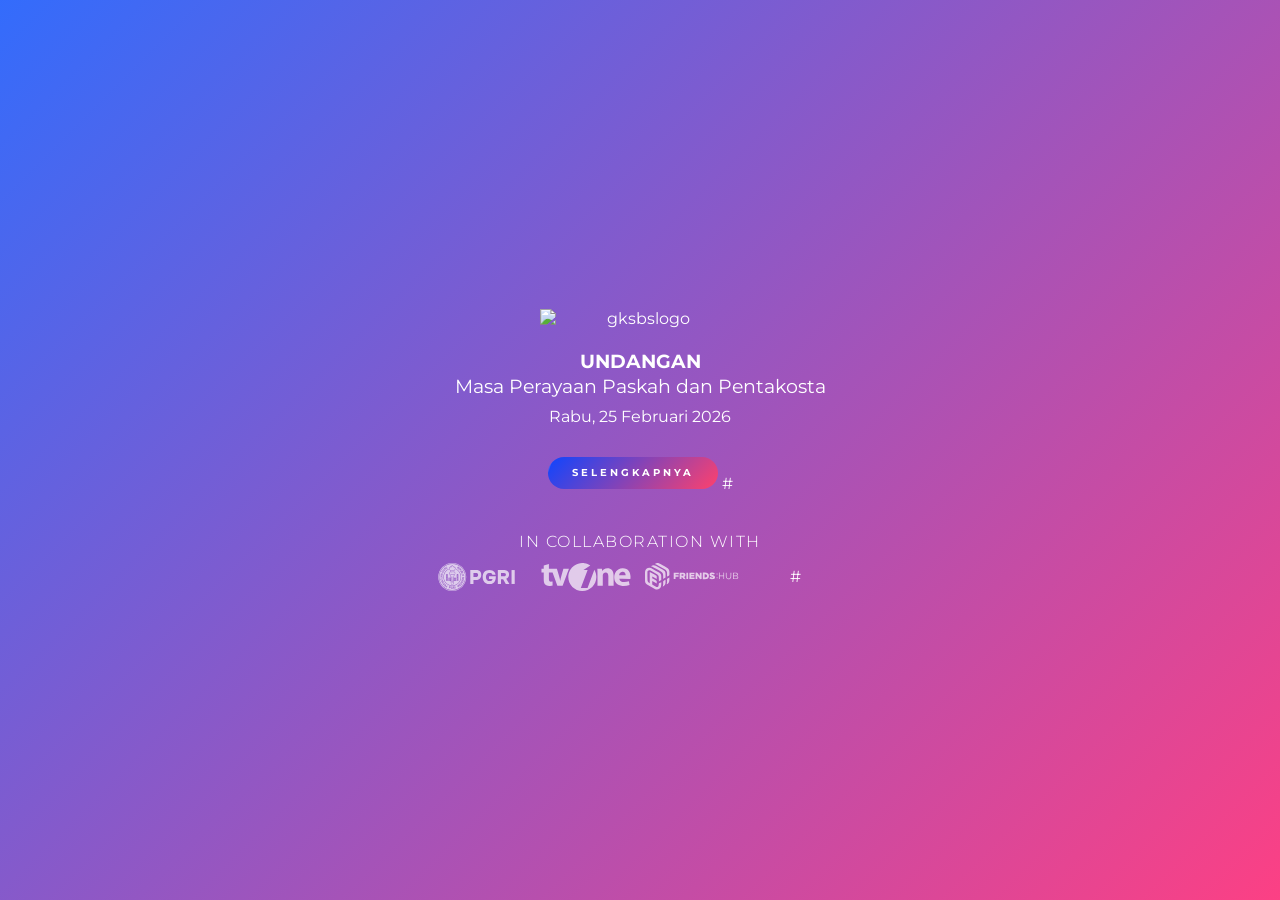
==== index.html @ 0c77391f "Update index.html" ====
<!DOCTYPE html>
<html lang="id">
<head>
  <meta charset="UTF-8" />
  <meta name="viewport" content="width=device-width, initial-scale=1.0"/>
  <title>Undangan Sarasehan GKSBS Tanjungkarang</title>

  <!-- Font -->
  <link href="https://fonts.googleapis.com/css2?family=Montserrat:wght@400;600;700&display=swap" rel="stylesheet">

  <!-- CSS -->
  <link rel="stylesheet" href="style.css">
</head>
<body>

  <!-- HERO SECTION -->
<header class="hero">
  <video autoplay muted loop playsinline class="bg-video">
    <source src="assets/vloopbw.mp4" type="video/mp4" />
    Browser tidak mendukung video.
  </video>

  <div class="content">
    <div class="logo-wrapper">
      <img src="assets/gksbs_diapositif.svg" alt="gksbslogo" class="logo" />
    </div>
    <p><strong>UNDANGAN</strong></p>
    <p>Masa Perayaan Paskah dan Pentakosta</p>
   
    <p><sub>Rabu, 25 Februari 2026</sub></p>
     <br>
    <a href="main.html" class="btn">Selengkapnya</a>

  <!-- LOGO PARTNERS -->
#<div class="partners-inline">
  <p class="partner-label"><sub>IN COLLABORATION WITH</sub></p>
  <div class="partner-logos">
    <img src="assets/logopgri.svg" alt="Partner 1" />
    <img src="assets/tvone.svg" alt="Partner 2" />
    <img src="assets/logoeo.svg" alt="Partner 3" />
  #</div>
</div>
</header>
  </body>
  </html>
---- style.css ----
/* RESET DASAR */
* {
  margin: 0;
  padding: 0;
  box-sizing: border-box;
}

html {
  scroll-behavior: smooth;
}

body {
  font-family: 'Montserrat', sans-serif;
  line-height: 1.2;
  background-color: transparent;
  color: #333;
}

.spacer {
  height: 20px;
}



/* ===================================== */
/* HERO SECTION (untuk index.html) */
.hero {
  position: relative;
  height: 100vh;
  overflow: hidden;
  display: flex;
  align-items: center;
  justify-content: center;
  text-align: center;
  color: white;
}

.hero video {
  position: absolute;
  top: 0; left: 0;
  width: 100%;
  height: 100%;
  object-fit: cover;
  z-index: -2;
}
.hero::before {
  content: "";
  position: absolute;
  top: 0; left: 0;
  width: 100%; height: 100%;
  background: linear-gradient(-45deg, rgba(251,0,91,0.75), rgba(0,71,251,0.80)); 
  z-index: -1;
}
.hero .overlay {
  display: none; /* tidak dibutuhkan karena diganti oleh ::before */
}

.hero .content {
  position: relative;
  z-index: 1;
  padding: 20px;
}

.hero h1 {
  font-size: 5rem;
  margin-bottom: 10px;
}

.hero p {
  font-size: 1.2rem;
  line-height: 1.3;
}
/* ===================================== */
/* LOGO */

.logo-wrapper {
  max-width: 200px;
  width: 80%;
  margin: 0 auto 20px;
}

.logo {
  width: 100%;
  height: auto;
  display: block;
  object-fit: contain;
}
/* ===================================== */
/* Mdia Partner */
.partners-inline {
  margin-top: 30px;
  text-align: center;
}

.partner-label {
  font-size: 0.01rem;     /* dikecilin */
  letter-spacing: 1.5px;
  color: white;
  margin-bottom: 10px;
  font-weight: 300;
  opacity: none;
}

.partner-logos {
  display: grid;
  grid-template-columns: repeat(auto-fit, minmax(30px, 1fr));  /* lebih kecil */
  gap: 10px;
  align-items: center;
  justify-content: center;
  padding: 0 10px;
  max-width: 500px;
  margin: 0 auto;
}

.partner-logos img {
  height: 28px;       /* lebih ramping */
  opacity: 0.7;
  transition: transform 0.3s ease;
}

.partner-logos img:hover {
  transform: scale(1.05);
  opacity: 1;
}


/* ===================================== */
/* HEADER (untuk main.html) */
header {
  color: white;
  padding: 60px 20px;
  text-align: center;
  position: relative;
  background: transparent;
}
.main-page::before {
  content: "";
  position: fixed;
  top: 0; left: 0;
  width: 100%;
  height: 100%;
  background: url('assets/coverindex.png') no-repeat center center/cover;
  z-index: -1;
  opacity: 1;
}


/* Countdown Timer */
#countdown {
  margin-top: 30px;
  display: flex;
  justify-content: center;
  flex-wrap: wrap;
  gap: 5px;
}

.count-box {
  background: rgba(255, 255, 255, 0.12);
  border-radius: 10px;
  padding: 3px 8px;
  text-align: center;
  min-width: 60px;
  backdrop-filter: blur(5px);
  border: 1px solid rgba(255, 255, 255, 0.2);
}

.count-box .number {
  font-size: 1.4em;
  font-weight: bold;
  color: #57F1FF;
}

.count-box .label {
  font-size: 0.75em;
  color: white;
}

/* ===================================== */
/* CONTAINER & SECTION */
.container {
  max-width: 900px;
  margin: auto;
  background: rgba(255, 255, 255, 0.80);
  backdrop-filter: blur(8px);
  border-radius: 20px;
  padding: 40px 30px;
  text-align: center;
}

section {
  margin-bottom: 40px;
}

section:last-child {
  margin-bottom: 0;
}

section h2 {
  margin-bottom: 10px;
  text-transform: uppercase;
  letter-spacing: 5px;
  color: #131111;
  font-size: 0.8rem;
  font-weight: 600;
}

section p {
  color: #131111;
  font-size: 1rem;
}

/* ===================================== */
/* TOMBOL CTA */
.btn {
  display: inline-block;
  margin-top: 10px;
  padding: 10px 24px;
  background: linear-gradient(135deg, #0e45ff, #FF416C);
  color: #fff;
  text-decoration: none;
  border-radius: 50px;
  font-weight: 700;
  font-size: 0.6rem;
  letter-spacing: 3px;
  text-transform: uppercase;
  transition: all 0.4s ease;
  position: relative;
  overflow: hidden;
  z-index: 1;
}

.btn::before {
  content: "";
  position: absolute;
  top: 0;
  left: -100%;
  width: 100%;
  height: 100%;
  background: rgba(255, 255, 255, 0.15);
  transition: all 0.4s ease;
  transform: skewX(-20deg);
  z-index: 0;
}

.btn:hover::before {
  left: 100%;
}

.btn:hover {
  transform: scale(1.04);
  box-shadow: 0 10px 20px rgba(230, 0, 42, 0.4);
}

/* ===================================== */
/* TIM PEMBICARA / SPEAKER */
.team-grid {
  display: grid;
  grid-template-columns: repeat(auto-fit, minmax(160px, 1fr));
  gap: 30px;
  margin-top: 20px;
  justify-items: center;
}

.team-member {
  max-width: 180px;
  text-align: center;
}

.photo-wrapper {
  background-color:  rgba(255, 255, 255, 0.25);
  width: 100%;
  aspect-ratio: 1 / 1;
  border-radius: 20px;
  overflow: hidden;
  display: flex;
  align-items: flex-end; /* Foto nempel ke bawah */
  justify-content: center;
}

.photo-wrapper img {
  width: 100%;
  height: auto;
  object-fit: contain;
  filter: grayscale(100%);
  transition: filter 0.3s ease-in-out, box-shadow 0.3s ease-in-out;
}

.photo-wrapper img:hover {
  filter: none;
  box-shadow: 0 0 12px rgba(230, 0, 42, 0.3);
}

/* Nama & Jabatan */
.team-member h4 {
  margin-top: 10px;
  margin-bottom: 4px;
  font-size: 0.75rem;
  font-weight: 700;
}

.team-member p {
  font-size: 0.75rem;
  color: #444;
  margin: 0;
}


/* ===================================== */
/* FOOTER */
footer {
  background: transparent;
  color: white;
  text-align: center;
  padding: 30px 20px;
  margin-top: 30px;
  font-size: 0.9rem;
}

/* ===================================== */
/* RESPONSIVE BREAKPOINTS */
@media (max-width: 1024px) {
  .hero h1 {
    font-size: 4rem;
    line-height: 1;
  }
  .team-grid {
    grid-template-columns: repeat(auto-fit, minmax(160px, 1fr));
  }
}

@media (max-width: 768px) {
  .hero h1 {
    font-size: 5rem;
    line-height: 1;

  }
  .team-grid {
     grid-template-columns: repeat(auto-fit, minmax(160px, 1fr));
  }
}

@media (max-width: 480px) {
  .hero h1 {
    font-size: 5rem;
    line-height: 1;
  }
  .team-grid {
     grid-template-columns: repeat(auto-fit, minmax(160px, 1fr));
  }
  .container {
    padding: 25px 20px;
  }

  .btn {
    padding: 10px 24px;
    font-size: 0.95rem;
  }
  
  /* --- TRANSISI DINAMIS --- */
.fade-in-up {
  opacity: 0;
  transition-delay: 0.2s;
  transform: translateY(30px);
  transition: opacity 0.8s ease-out, transform 0.8s ease-out;
}

.fade-in-up.visible {
  opacity: 1;
  transform: translateY(0);
}
}
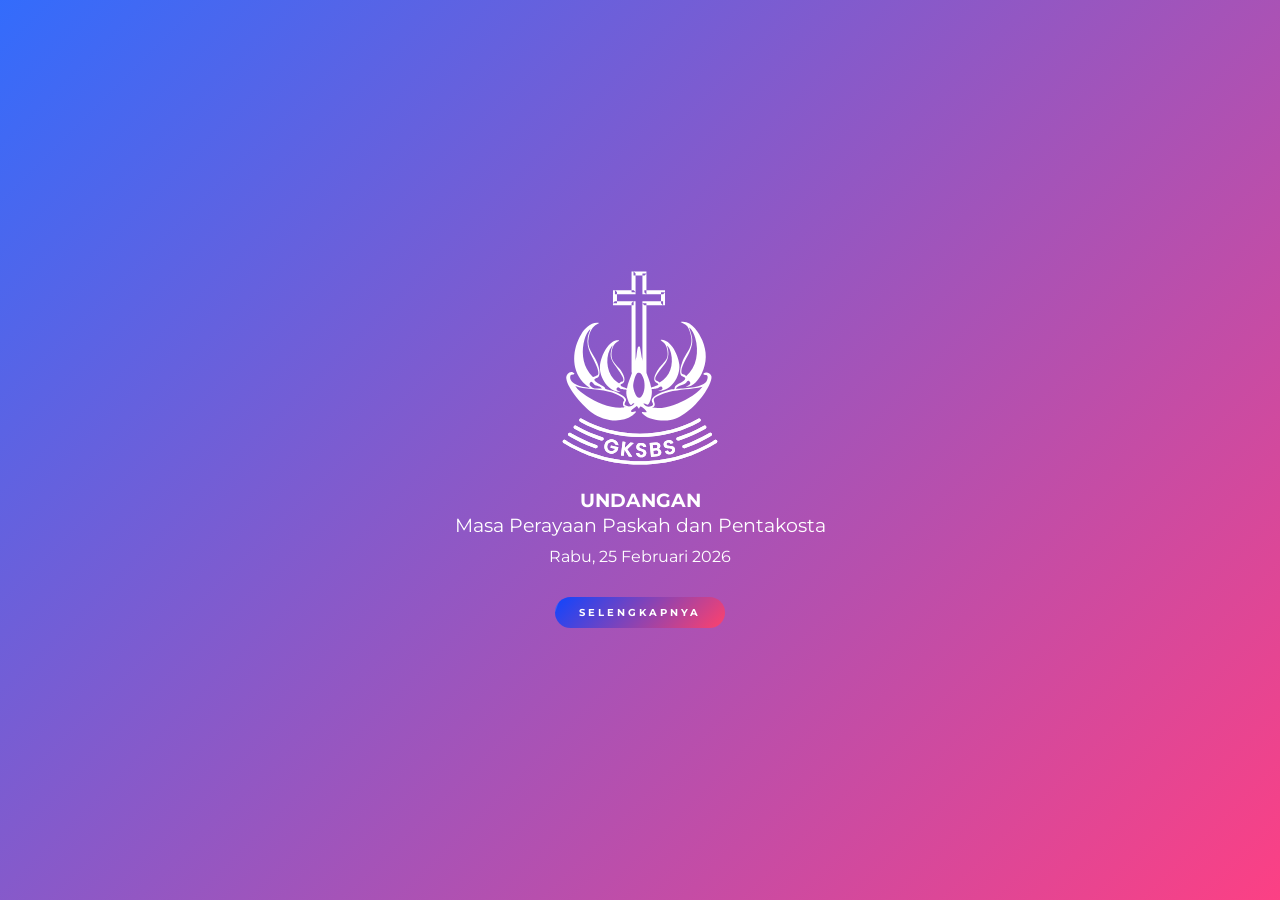
==== commit 6d58fb17: "Remove logo partners section from index.html Removed the logo partners section from the HTML." ====
--- a/index.html
+++ b/index.html
@@ -31,14 +31,7 @@
      <br>
     <a href="main.html" class="btn">Selengkapnya</a>
 
-  <!-- LOGO PARTNERS -->
-#<div class="partners-inline">
-  <p class="partner-label"><sub>IN COLLABORATION WITH</sub></p>
-  <div class="partner-logos">
-    <img src="assets/logopgri.svg" alt="Partner 1" />
-    <img src="assets/tvone.svg" alt="Partner 2" />
-    <img src="assets/logoeo.svg" alt="Partner 3" />
-  #</div>
+ 
 </div>
 </header>
   </body>
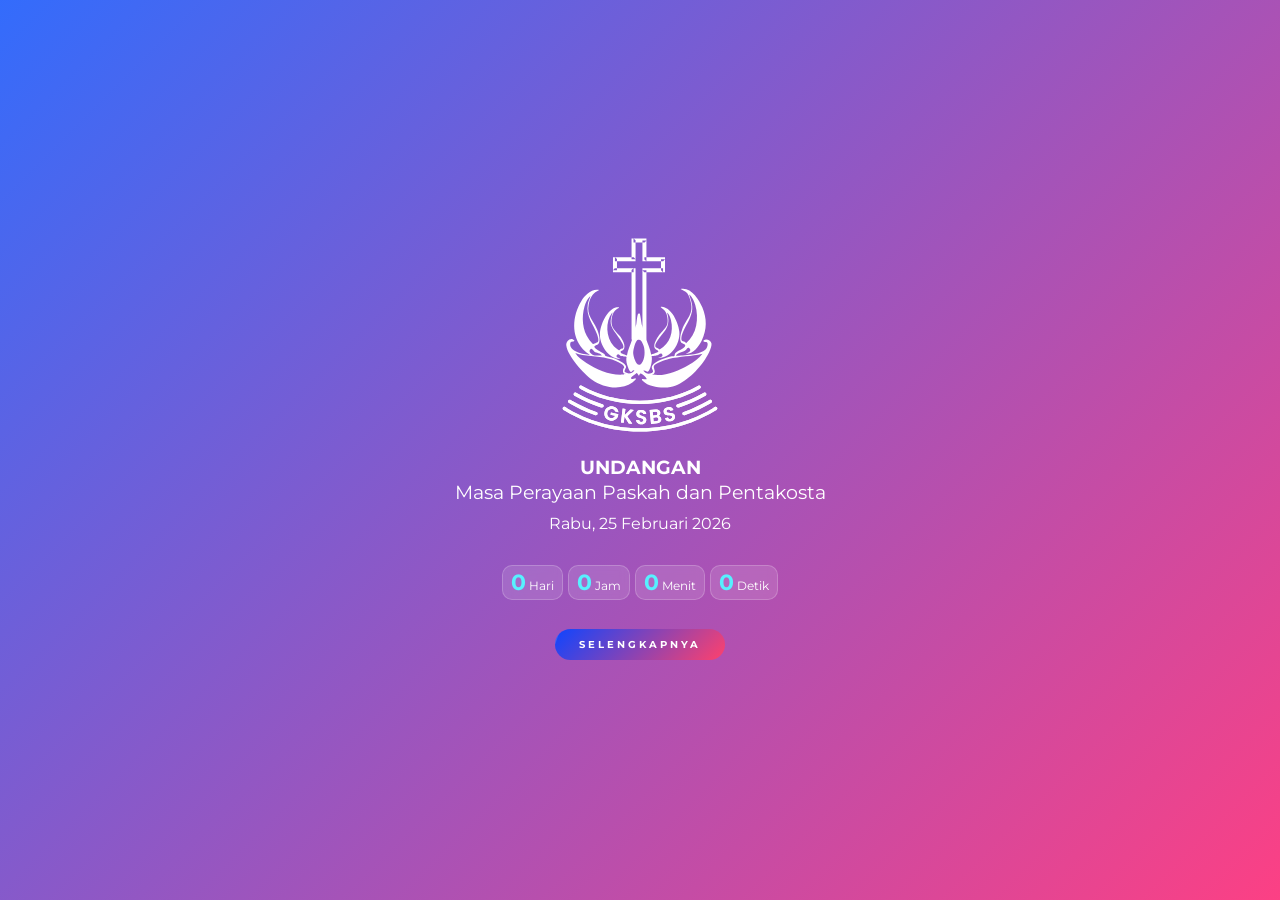
==== commit 6d7a8bbf: "Update index.html" ====
--- a/index.html
+++ b/index.html
@@ -4,6 +4,14 @@
   <meta charset="UTF-8" />
   <meta name="viewport" content="width=device-width, initial-scale=1.0"/>
   <title>Undangan Sarasehan GKSBS Tanjungkarang</title>
+
+  <!-- Open Graph Meta -->
+  <meta property="og:title" content="Undangan Sarasehan GKSBS Tanjungkarang">
+  <meta property="og:description" content="Masa Perayaan Paskah dan Pentakosta - Rabu, 25 Februari 2026">
+  <meta property="og:image" content="https://gksbstaka.github.io/undangan/assets/thumbnail.png">
+  <meta property="og:url" content="https://gksbstaka.github.io/undangan/">
+  <meta property="og:type" content="website">
+  <meta name="twitter:card" content="summary_large_image">
 
   <!-- Font -->
   <link href="https://fonts.googleapis.com/css2?family=Montserrat:wght@400;600;700&display=swap" rel="stylesheet">
@@ -16,7 +24,7 @@
   <!-- HERO SECTION -->
 <header class="hero">
   <video autoplay muted loop playsinline class="bg-video">
-    <source src="assets/vloopbw.mp4" type="video/mp4" />
+    <source src="assets/herovid.mp4" type="video/mp4" />
     Browser tidak mendukung video.
   </video>
 
@@ -26,8 +34,13 @@
     </div>
     <p><strong>UNDANGAN</strong></p>
     <p>Masa Perayaan Paskah dan Pentakosta</p>
-   
     <p><sub>Rabu, 25 Februari 2026</sub></p>
+     <div id="countdown">
+      <div class="count-box"><span class="number" id="days">0</span><span class="label"> Hari</span></div>
+      <div class="count-box"><span class="number" id="hours">0</span><span class="label"> Jam</span></div>
+      <div class="count-box"><span class="number" id="minutes">0</span><span class="label"> Menit</span></div>
+      <div class="count-box"><span class="number" id="seconds">0</span><span class="label"> Detik</span></div>
+    </div>
      <br>
     <a href="main.html" class="btn">Selengkapnya</a>
 
--- a/style.css
+++ b/style.css
@@ -19,8 +19,6 @@
 .spacer {
   height: 20px;
 }
-
-
 
 /* ===================================== */
 /* HERO SECTION (untuk index.html) */
@@ -139,7 +137,7 @@
   top: 0; left: 0;
   width: 100%;
   height: 100%;
-  background: url('assets/coverindex.png') no-repeat center center/cover;
+  background: url('assets/indexbg.png') no-repeat center center/cover;
   z-index: -1;
   opacity: 1;
 }
@@ -173,6 +171,24 @@
 .count-box .label {
   font-size: 0.75em;
   color: white;
+}
+/* Main Header Animation */
+header > * {
+  opacity: 0;
+  transform: translateY(20px);
+  animation: fadeUp 0.8s ease forwards;
+}
+
+header > *:nth-child(1) { animation-delay: 0.2s; }
+header > *:nth-child(2) { animation-delay: 0.4s; }
+header > *:nth-child(3) { animation-delay: 0.6s; }
+header > *:nth-child(4) { animation-delay: 0.8s; }
+
+@keyframes fadeUp {
+  to {
+    opacity: 1;
+    transform: translateY(0);
+  }
 }
 
 /* ===================================== */
@@ -291,15 +307,15 @@
 }
 
 /* Nama & Jabatan */
-.team-member h4 {
+.team-member p {
   margin-top: 10px;
   margin-bottom: 4px;
-  font-size: 0.75rem;
+  font-size: 1,5rem;
   font-weight: 700;
 }
 
 .team-member p {
-  font-size: 0.75rem;
+  font-size: 0,75rem;
   color: #444;
   margin: 0;
 }
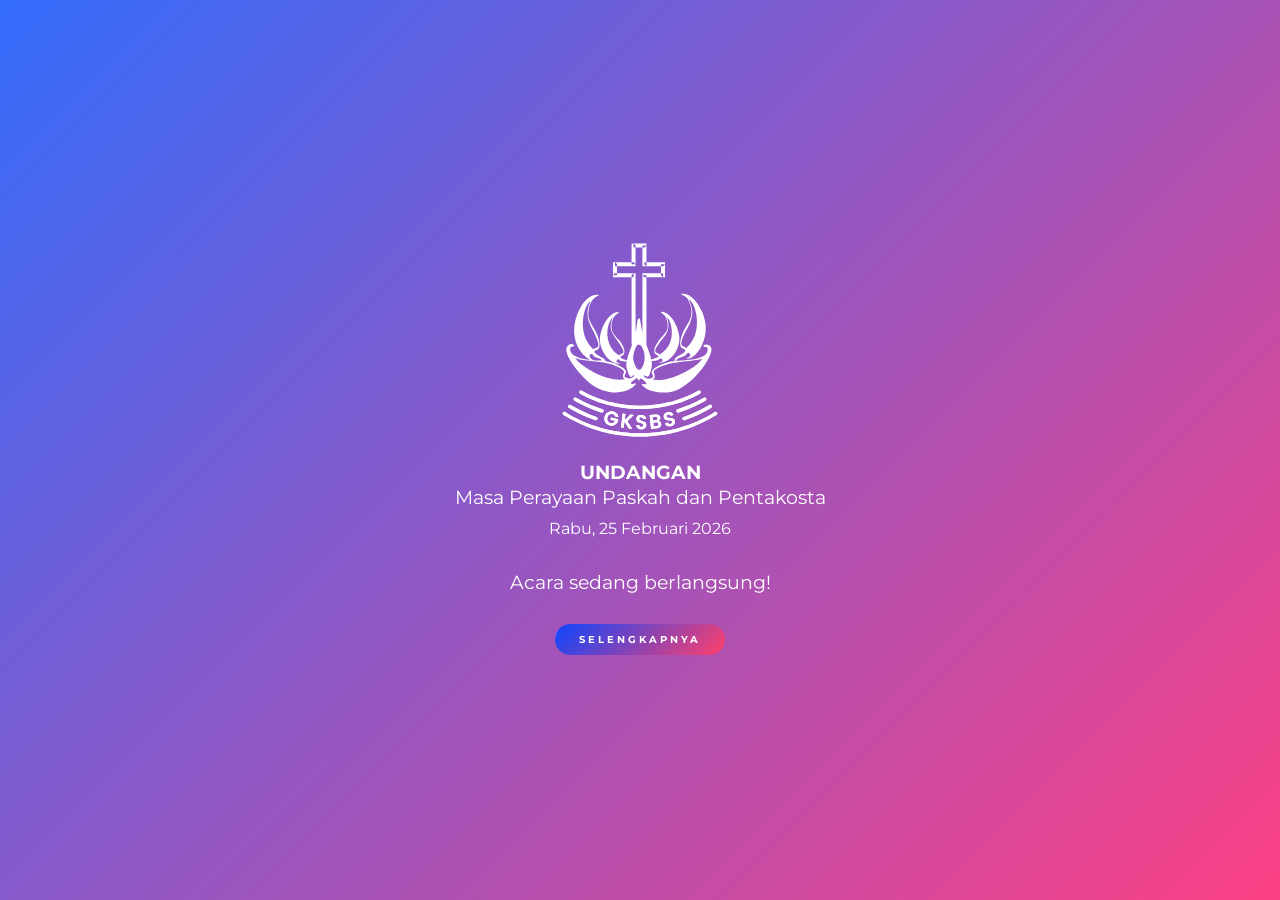
==== commit ecf2612d: "Update index.html" ====
--- a/index.html
+++ b/index.html
@@ -47,5 +47,6 @@
  
 </div>
 </header>
+  <script src="script.js"></script>
   </body>
   </html>
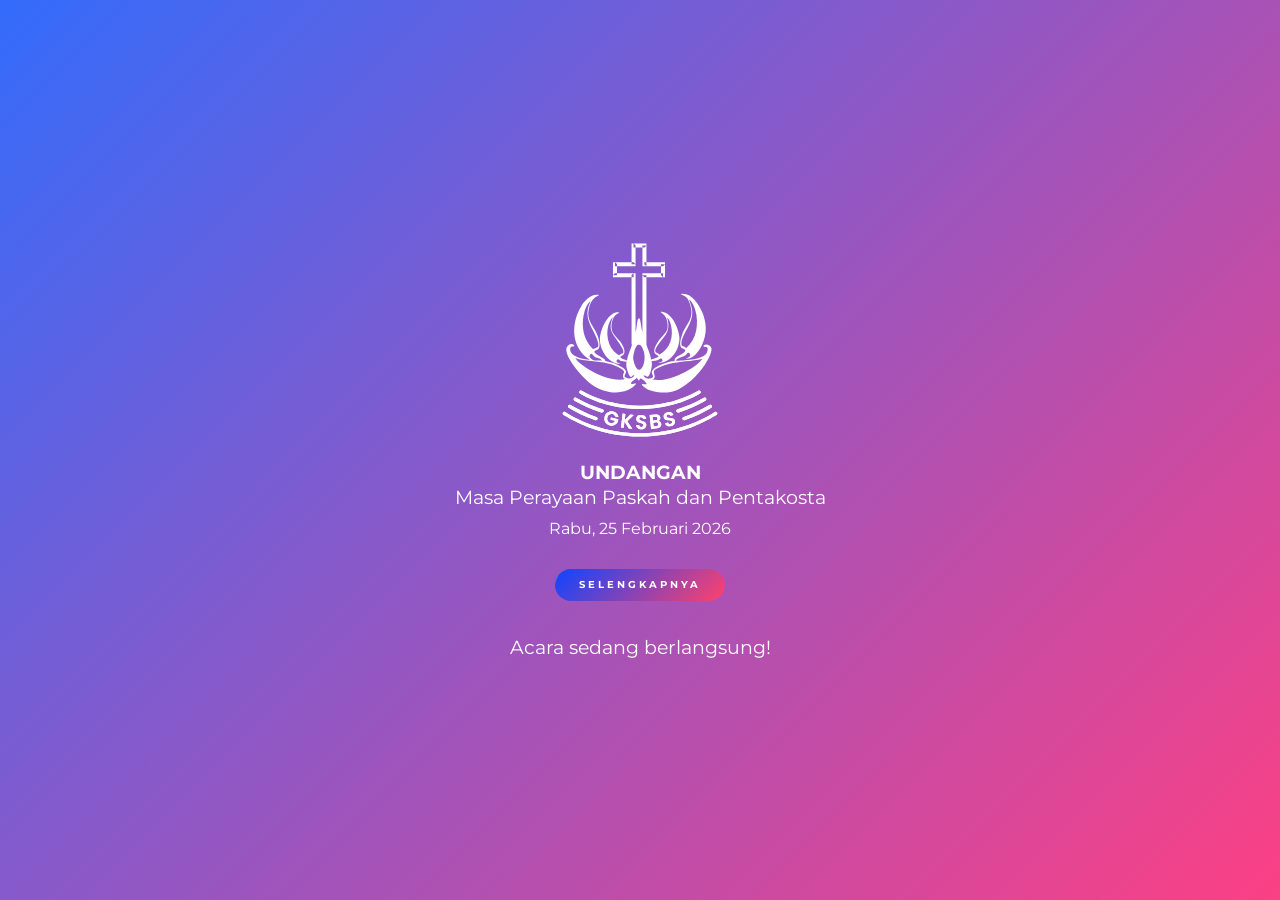
==== commit 42cd00c7: "Update index.html" ====
--- a/index.html
+++ b/index.html
@@ -35,14 +35,16 @@
     <p><strong>UNDANGAN</strong></p>
     <p>Masa Perayaan Paskah dan Pentakosta</p>
     <p><sub>Rabu, 25 Februari 2026</sub></p>
-     <div id="countdown">
+     <br>
+    <a href="main.html" class="btn">Selengkapnya</a>
+
+    <div id="countdown">
       <div class="count-box"><span class="number" id="days">0</span><span class="label"> Hari</span></div>
       <div class="count-box"><span class="number" id="hours">0</span><span class="label"> Jam</span></div>
       <div class="count-box"><span class="number" id="minutes">0</span><span class="label"> Menit</span></div>
       <div class="count-box"><span class="number" id="seconds">0</span><span class="label"> Detik</span></div>
     </div>
-     <br>
-    <a href="main.html" class="btn">Selengkapnya</a>
+    
 
  
 </div>
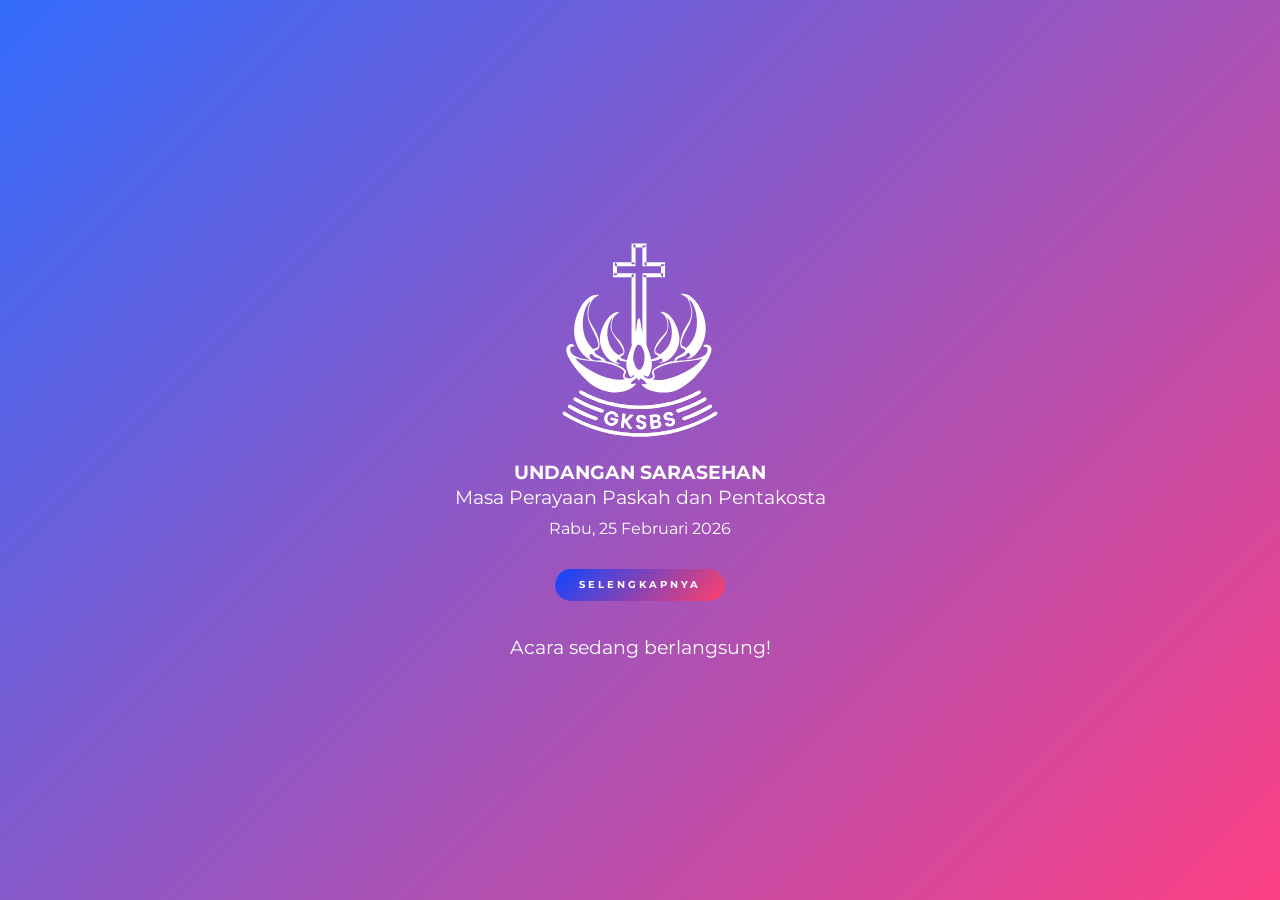
==== commit bdae56e0: "Update index.html" ====
--- a/index.html
+++ b/index.html
@@ -32,7 +32,7 @@
     <div class="logo-wrapper">
       <img src="assets/gksbs_diapositif.svg" alt="gksbslogo" class="logo" />
     </div>
-    <p><strong>UNDANGAN</strong></p>
+    <p><strong>UNDANGAN SARASEHAN</strong></p>
     <p>Masa Perayaan Paskah dan Pentakosta</p>
     <p><sub>Rabu, 25 Februari 2026</sub></p>
      <br>
